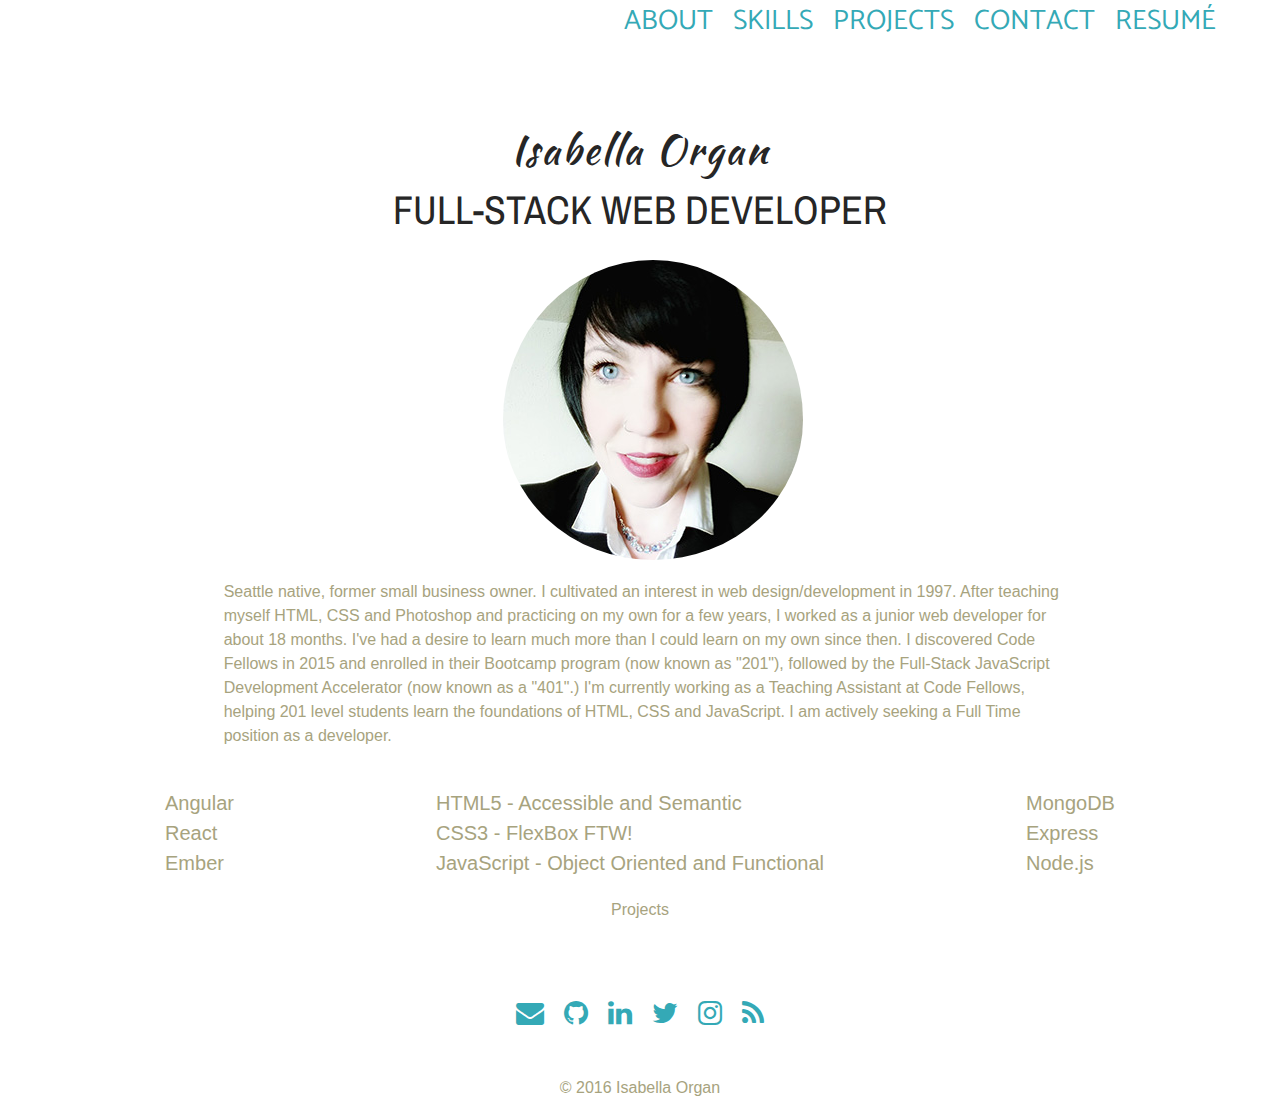
==== index.html @ a479542f "modify alignments and font sizes slightly" ====
<!DOCTYPE html>
<html>
  <head>
  	<meta charset="utf-8">
    <meta name="description" content="This is the portfolio website for Full-Stack Web Developer Isabella Organ. I work with static front-ends, frameworks and MVC architecture, object-oriented and functional javascript.">
    <meta name="robots" content="index, follow">
    <meta name="author" content="Isabella Organ">
    <meta name="viewport" content="width=device-width, initial-scale=1">
	  <title> Portfolio: Isabella Organ</title>
    <!-- My CSS -->
    <link rel="stylesheet" href="css/reset.css">
    <link rel="stylesheet" href="css/base.css">
    <!-- Google Fonts || Font Awesome -->
    <link rel="stylesheet" href="https://fonts.googleapis.com/css?family=Titillium+Web|Catamaran|Nobile|Archivo+Narrow|Kalam|Romanesco|Kaushan+Script|Condiment">
    <link rel="stylesheet" href="https://maxcdn.bootstrapcdn.com/font-awesome/4.5.0/css/font-awesome.min.css">
    <!-- jQuery -->
    <script src="https://ajax.googleapis.com/ajax/libs/jquery/1.11.3/jquery.min.js"></script>
    <!-- Favicon -->
    <link rel="icon" type="image/png" href="./img/favicon.png">
  </head>

  <body>
    <nav class="nav-bar">
      <div class="nav-list">
        <ul>
          <li><a href="#about" class="scroll-down">ABOUT</a></li>
          <li><a href="#skills" class="scroll-down">SKILLS</a></li>
          <li><a href="#projects" class="scroll-down">PROJECTS</a></li>
          <li><a href="#contact" class="scroll-down">CONTACT</a></li>
          <li><a href="resume.html" class="scroll-down">RESUMÉ</a></li>
        </ul>
      </div>
    </nav>

    <section class ="intro">
      <p>
        <header class="name">Isabella Organ</header>
        <header class="title">FULL-STACK WEB DEVELOPER</header>
      </p>
    </section>

    <section class="about"><a name="about"></a>
        <p><img class="hs-circle" src="img/isabella_organ12.15.jpeg" alt="Recent Photo of Isabella Organ, Full-Stack Web Developer" /></p>
        <p class="bio">
          Seattle native, former small business owner.
          I cultivated an interest in web design/development in 1997. After teaching myself
          HTML, CSS and Photoshop and practicing on my own for a few years, I worked as a
          junior web developer for about 18 months.
          I've had a desire to learn much more than I could learn on my own since then.
          I discovered Code Fellows in 2015 and enrolled in their Bootcamp program
          (now known as "201"), followed by the Full-Stack JavaScript Development Accelerator
          (now known as a "401".)
          I'm currently working as a Teaching Assistant at Code Fellows, helping 201 level students learn the foundations of HTML, CSS and JavaScript.
          I am actively seeking a Full Time position as a developer.
        </p>
    </section>

    <section class="skills">
      <span>
        Angular<br />
        React<br />
        Ember<br />
      </span>
      <span>
        HTML5 - Accessible and Semantic<br />
        CSS3 - FlexBox FTW!<br />
        JavaScript - Object Oriented and Functional<br />
      </span>
      <span>
        MongoDB<br />
        Express<br />
        Node.js<br />
      </span>
    </section>

    <section class="projects"><a id="projects">Projects</a>

    </section>
    <br /><br /><br />

    <section class="contact-info"><a id="contact"></a>
    <ul class="contact-info">
    <li><a class="icon-mail" href="mailto:isabellaorgan@gmail.com"><i class="fa fa-envelope"></i></a></li>
    <li><a class="icon-gh" href="https://github.com/isabellaorgan" class="icon-github"><i class="fa fa-github"></i></a></li>
    <li><a class="icon-linked" href="https://www.linkedin.com/in/isabellaorgan" class="icon-linkedin"><i class="fa fa-linkedin"></i></a></li>
    <li><a class="icon-twitter" href="https://twitter.com/IsabellaOrgan" class="icon-twitter"><i class="fa fa-twitter"></i></a></li>
    <li><a class="icon-insta" href="https://www.instagram.com/littlewords/" class="icon-insta"><i class="fa fa-instagram"></i></a></li>
    <li><a class="icon-blog" href="http://www.dirge.net" class="icon-insta"><i class="fa fa-rss"></i></a></li>
    </ul>
  </section>
  <footer>&copy; 2016 Isabella Organ</footer>
 </body>
</html>
---- css/base.css ----
body {
  width: 90%;
	margin: auto;
  /*background: url(../img/nyc-pana-2.jpg);
  background-repeat: no-repeat;
	background-color: #262626;*/
	color: #A7A37E;
	font-family: Arial, Helvetica, sans-serif;
	font-size: 16px;
	line-height: 1.5;
}

a:link {
	color: #34A9B6;
	text-decoration: none;
}
a:hover {
	color: #046380;
	text-decoration: underline;
}
a:visited {
	color: #002F2f;
}

/*Font Awesomeness*/
.fa-stack .fa-lg {
  margin-top: 30px;
}
.fa fa-desktop {
  color: #34A9B6;
}
.fa fa-terminal {
  color: #34A9B6;
}
.fa fa-database {
  color: #34A9B6;;
}
.icon-gh:hover,
.icon-gh:focus,
.icon-gh:active {
  color: #ccc;
}
.icon-insta:hover,
.icon-insta:focus,
.icon-insta:active {
  color: #ccc;
}
.icon-linked:hover,
.icon-linked:focus,
.icon-linked:active {
  color: #ccc;
}
.icon-mail:hover,
.icon-mail:focus,
.icon-mail:active {
  color: #ccc;
}
.icon-twitter:hover,
.icon-twitter:focus,
.icon-twitter:active {
  color: #ccc;
}
.icon-blog:hover,
.icon-blog:focus,
.icon-blog:active {
  color: #ccc;
}

/*Primary Style Elements*/
nav {
  display: flex;
  justify-content: flex-end;
  align-content: flex-end;
  width: 100%;
  height: 100px;
  background-color: none;
  padding: 0 10px 20px 10px;
  margin: auto;
}
ul {
  display: flex;
  align-self: center;
  flex-flow: wrap;
  color: #262626;
  font-family: 'Catamaran', sans-serif;
	font-size: 1.75em;
  background-color: inherit;
  margin: auto;
}
ul li {
  display: flex;
  align-self: center;
  list-style: none;
  background-color: inherit;
  margin: auto;
  padding: 0 10px 0 10px;
}
section {
text-align: center;
margin: auto;
}
p {
	height: 75%;
	width: 75%;
	margin: auto;;
	padding-left: 20px;
	text-align: left;
}
span {
  display: flex;
  align-self: center;
  text-align: left;
  margin: auto;
}
header {
  justify-content: center;
  align-content: center;
  margin: auto;
}
footer {
  text-align: center;
  margin: auto;
}
/*Intro Header content*/
.intro {
  margin: auto;
}
.name {
  display: flex;
  align-self: center;
  font-family: 'Kaushan Script', cursive;
  font-size: 2.5em;
  color: #262626;
  letter-spacing: 2px;
  margin: auto;
}
.title {
  display: flex;
  align-self: center;
  font-family: 'Archivo Narrow', sans-serif;
  font-size: 2.5em;
  color: #262626;
  margin: auto;
}
.about {
  display: flex;
  flex-flow: wrap;
  justify-content: center;
  align-content: center;
  border-radius: 25px;
  margin: auto;
  padding: 20px 20px 20px 20px;
  width: 97%;
  height: auto;
  /*background: #262626;*/
}
.hs-circle {
  border-radius: 50%;
  display: flex;
  justify-content: flex-start;
  margin: auto;
  padding: 0 0 20px 0;
}
.bio {
  display: flex;
  justify-content: flex-end;
  flex-flow: wrap;
  margin: auto;
  font-size: 1em;
  padding: 0 0 20px 0;
}
.skills {
  display: flex;
  justify-content: center;
  align-content: center;
  padding: 0 0 20px 0;
  margin: auto;
  font-size: 1.25em;
}

.contact-info {
  display: flex;
  justify-content: center;
  align-content: center;
  background-color: inherit;
  padding: 0 10px 20px 10px;
  margin: auto;
}

blockquote {
	padding-left: 1em;
	border-left: 3px solid #ccc;
	font-size:  1.5em;
	color: #34A9B6;
}

h1 {
	text-align: left;
	letter-spacing: 5px;
  font-size: 2.5em;
  color: #000000;
}
h2 {
	text-align: left;
  font-size: 1.75em;
  color: #000000;
}
h3 {
	font-weight: bold;
}
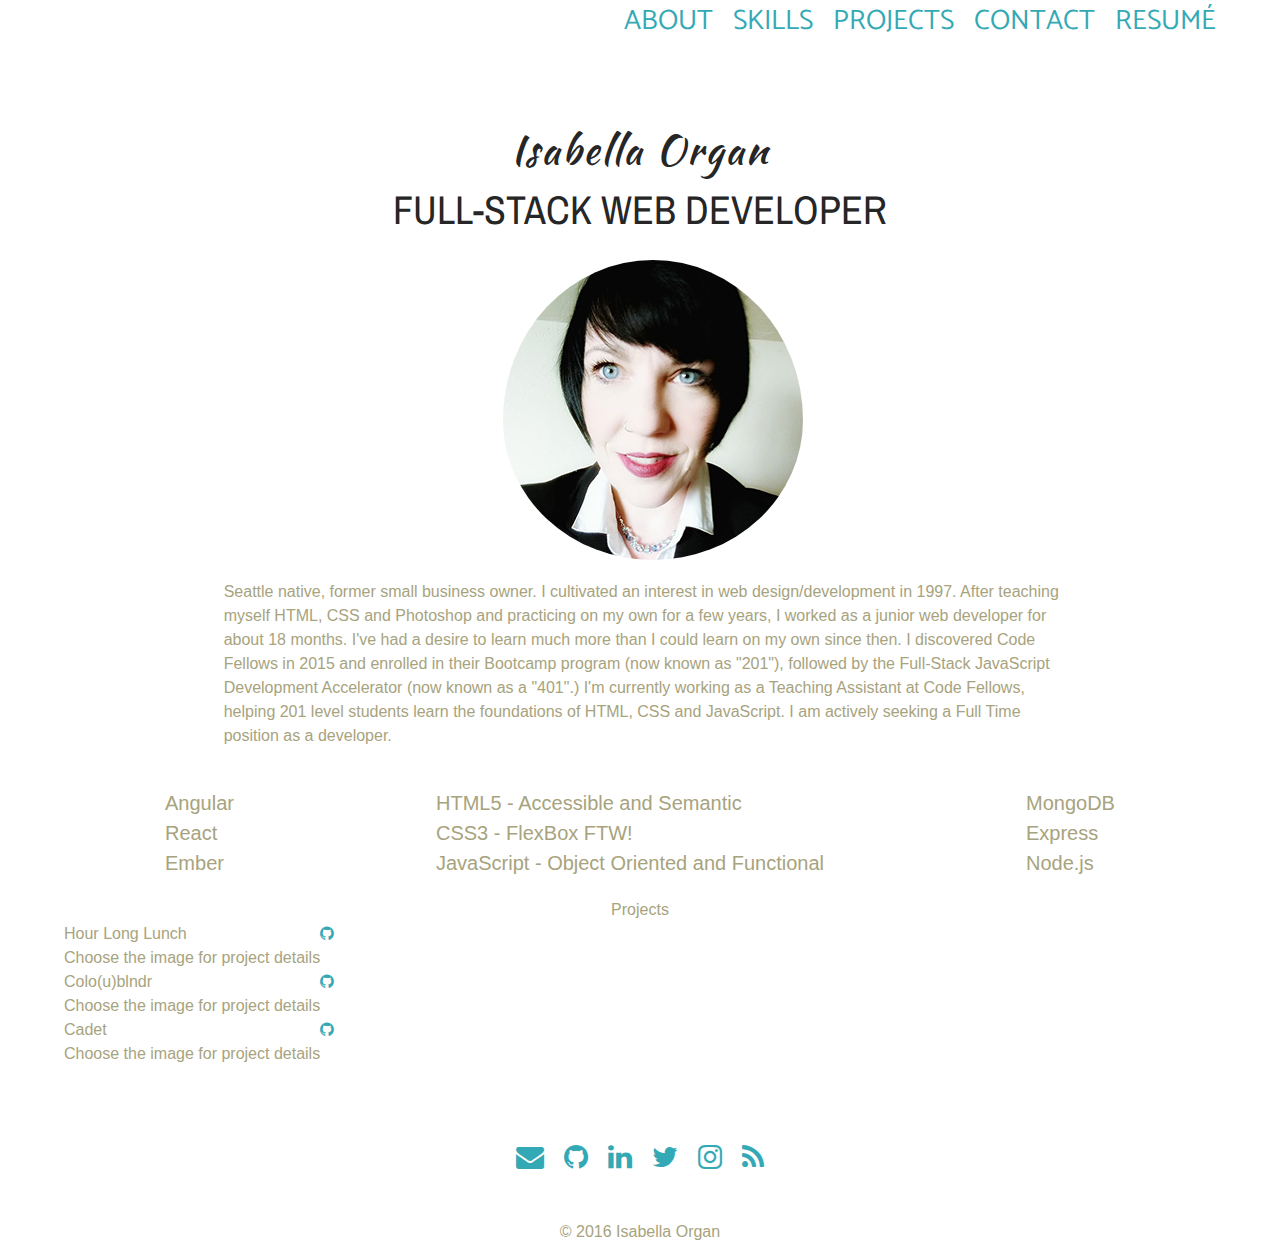
==== commit 582f6f69: "add projects page and css" ====
--- a/index.html
+++ b/index.html
@@ -74,7 +74,19 @@
     </section>
 
     <section class="projects"><a id="projects">Projects</a>
-
+      <span>Hour Long Lunch<br />
+      Choose the image for project details<br />
+      <a class="icon-gh" href="https://github.com/bentongreen/hour-long-lunch" class="icon-github"><i class="fa fa-github"></i></a>
+      <a class="icon-heroku" href="http://hour-long-lunch.herokuapp.com/" class="icon-heroku"><i class="fa fa-heroku"></i></a>
+    </span>
+      <span>Colo(u)blndr<br />
+      Choose the image for project details<br />
+      <a class="icon-gh" href="https://github.com/isabellaorgan/colourBlindr" class="icon-github"><i class="fa fa-github"></i></a>
+      <a class="icon-heroku" href="https://colourblindr.herokuapp.com/" class="icon-heroku"><i class="fa fa-heroku"></i></a></span>
+      <span>Cadet<br />
+      Choose the image for project details<br />
+      <a class="icon-gh" href="https://github.com/cf-lms/lms" class="icon-github"><i class="fa fa-github"></i></a>
+      <a class="icon-heroku" href="http://cadet-lms.herokuapp.com/" class="icon-heroku"><i class="fa fa-heroku"></i></a></span>
     </section>
     <br /><br /><br />
 
--- a/css/base.css
+++ b/css/base.css
@@ -142,6 +142,7 @@
   color: #262626;
   margin: auto;
 }
+/*Main content*/
 .about {
   display: flex;
   flex-flow: wrap;
@@ -177,7 +178,6 @@
   margin: auto;
   font-size: 1.25em;
 }
-
 .contact-info {
   display: flex;
   justify-content: center;
@@ -187,13 +187,13 @@
   margin: auto;
 }
 
+/*Additional Elements*/
 blockquote {
 	padding-left: 1em;
 	border-left: 3px solid #ccc;
 	font-size:  1.5em;
 	color: #34A9B6;
 }
-
 h1 {
 	text-align: left;
 	letter-spacing: 5px;
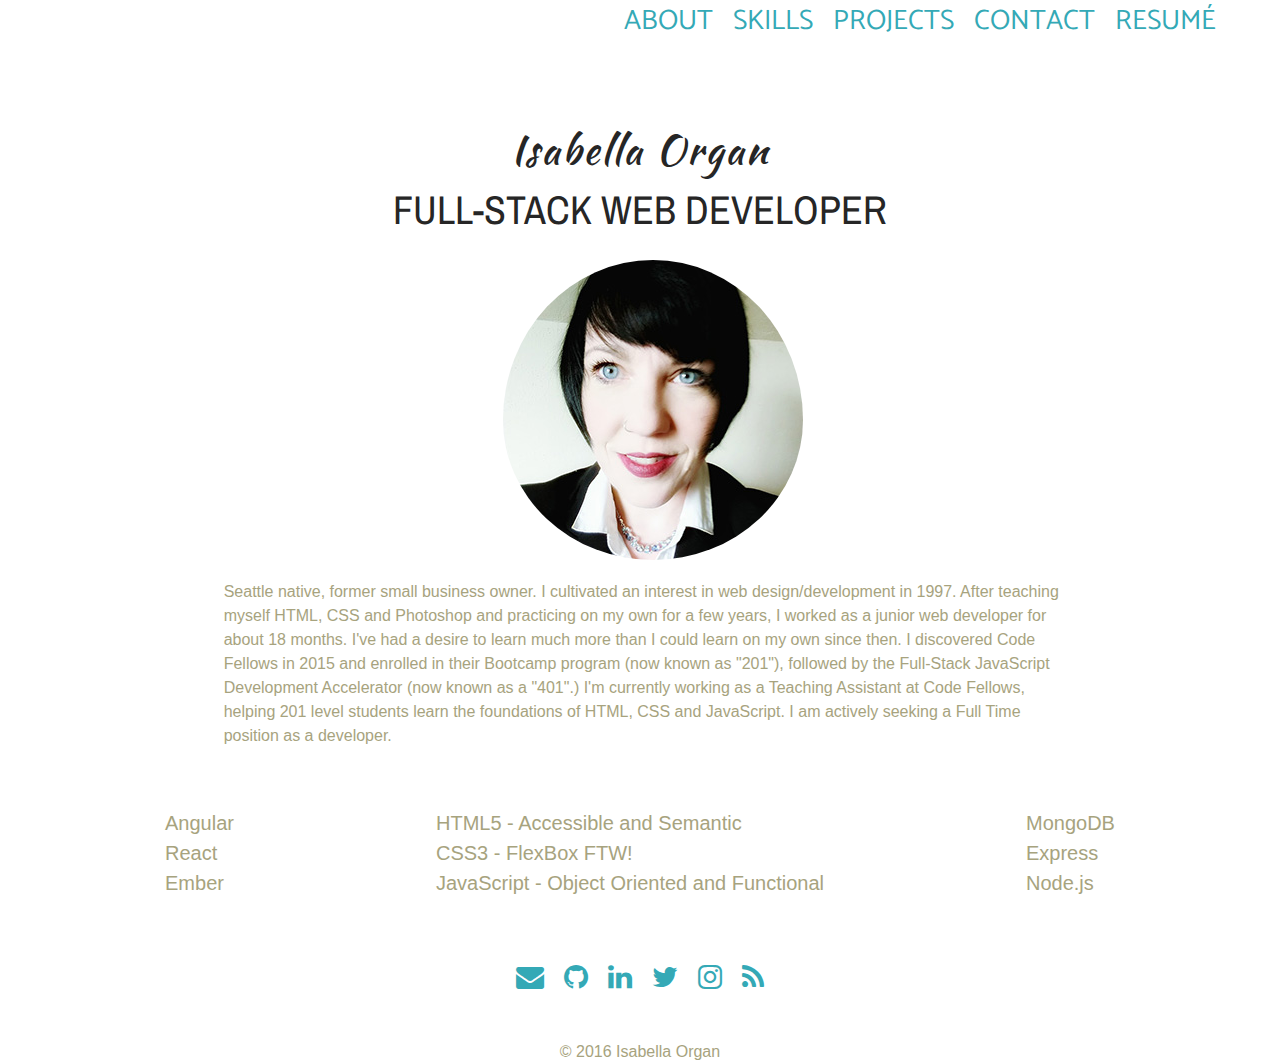
==== commit 896bacc8: "add projects content and resume" ====
--- a/index.html
+++ b/index.html
@@ -25,7 +25,7 @@
         <ul>
           <li><a href="#about" class="scroll-down">ABOUT</a></li>
           <li><a href="#skills" class="scroll-down">SKILLS</a></li>
-          <li><a href="#projects" class="scroll-down">PROJECTS</a></li>
+          <li><a href="projects.html" class="scroll-down">PROJECTS</a></li>
           <li><a href="#contact" class="scroll-down">CONTACT</a></li>
           <li><a href="resume.html" class="scroll-down">RESUMÉ</a></li>
         </ul>
@@ -40,7 +40,7 @@
     </section>
 
     <section class="about"><a name="about"></a>
-        <p><img class="hs-circle" src="img/isabella_organ12.15.jpeg" alt="Recent Photo of Isabella Organ, Full-Stack Web Developer" /></p>
+        <p><img class="img-circle" src="img/isabella_organ12.15.jpeg" alt="Recent Photo of Isabella Organ, Full-Stack Web Developer" /></p>
         <p class="bio">
           Seattle native, former small business owner.
           I cultivated an interest in web design/development in 1997. After teaching myself
@@ -55,7 +55,7 @@
         </p>
     </section>
 
-    <section class="skills">
+    <section class="skills"><a name="skills"></a>
       <span>
         Angular<br />
         React<br />
@@ -73,23 +73,6 @@
       </span>
     </section>
 
-    <section class="projects"><a id="projects">Projects</a>
-      <span>Hour Long Lunch<br />
-      Choose the image for project details<br />
-      <a class="icon-gh" href="https://github.com/bentongreen/hour-long-lunch" class="icon-github"><i class="fa fa-github"></i></a>
-      <a class="icon-heroku" href="http://hour-long-lunch.herokuapp.com/" class="icon-heroku"><i class="fa fa-heroku"></i></a>
-    </span>
-      <span>Colo(u)blndr<br />
-      Choose the image for project details<br />
-      <a class="icon-gh" href="https://github.com/isabellaorgan/colourBlindr" class="icon-github"><i class="fa fa-github"></i></a>
-      <a class="icon-heroku" href="https://colourblindr.herokuapp.com/" class="icon-heroku"><i class="fa fa-heroku"></i></a></span>
-      <span>Cadet<br />
-      Choose the image for project details<br />
-      <a class="icon-gh" href="https://github.com/cf-lms/lms" class="icon-github"><i class="fa fa-github"></i></a>
-      <a class="icon-heroku" href="http://cadet-lms.herokuapp.com/" class="icon-heroku"><i class="fa fa-heroku"></i></a></span>
-    </section>
-    <br /><br /><br />
-
     <section class="contact-info"><a id="contact"></a>
     <ul class="contact-info">
     <li><a class="icon-mail" href="mailto:isabellaorgan@gmail.com"><i class="fa fa-envelope"></i></a></li>
@@ -100,6 +83,8 @@
     <li><a class="icon-blog" href="http://www.dirge.net" class="icon-insta"><i class="fa fa-rss"></i></a></li>
     </ul>
   </section>
+
   <footer>&copy; 2016 Isabella Organ</footer>
+  
  </body>
 </html>
--- a/css/base.css
+++ b/css/base.css
@@ -1,13 +1,13 @@
 body {
   width: 90%;
-	margin: auto;
+  margin: auto;
   /*background: url(../img/nyc-pana-2.jpg);
   background-repeat: no-repeat;
-	background-color: #262626;*/
-	color: #A7A37E;
-	font-family: Arial, Helvetica, sans-serif;
-	font-size: 16px;
-	line-height: 1.5;
+  background-color: #262626;*/
+  color: #A7A37E;
+  font-family: Arial, Helvetica, sans-serif;
+  font-size: 16px;
+  line-height: 1.5;
 }
 
 a:link {
@@ -38,6 +38,11 @@
 .icon-gh:hover,
 .icon-gh:focus,
 .icon-gh:active {
+  color: #ccc;
+}
+.icon-heroku:hover,
+.icon-heroku:focus,
+.icon-heroku:active {
   color: #ccc;
 }
 .icon-insta:hover,
@@ -96,21 +101,23 @@
   padding: 0 10px 0 10px;
 }
 section {
-text-align: center;
-margin: auto;
+  text-align: center;
 }
 p {
-	height: 75%;
-	width: 75%;
-	margin: auto;;
-	padding-left: 20px;
-	text-align: left;
+  height: 75%;
+  width: 75%;
+  margin: auto;
+  padding-left: 20px;
+  text-align: left;
 }
 span {
   display: flex;
   align-self: center;
   text-align: left;
   margin: auto;
+}
+div {
+  text-align: center;
 }
 header {
   justify-content: center;
@@ -155,7 +162,7 @@
   height: auto;
   /*background: #262626;*/
 }
-.hs-circle {
+.img-circle {
   border-radius: 50%;
   display: flex;
   justify-content: flex-start;
@@ -174,7 +181,7 @@
   display: flex;
   justify-content: center;
   align-content: center;
-  padding: 0 0 20px 0;
+  padding: 20px 0 20px 0;
   margin: auto;
   font-size: 1.25em;
 }
@@ -183,7 +190,7 @@
   justify-content: center;
   align-content: center;
   background-color: inherit;
-  padding: 0 10px 20px 10px;
+  padding: 20px 10px 20px 10px;
   margin: auto;
 }
 
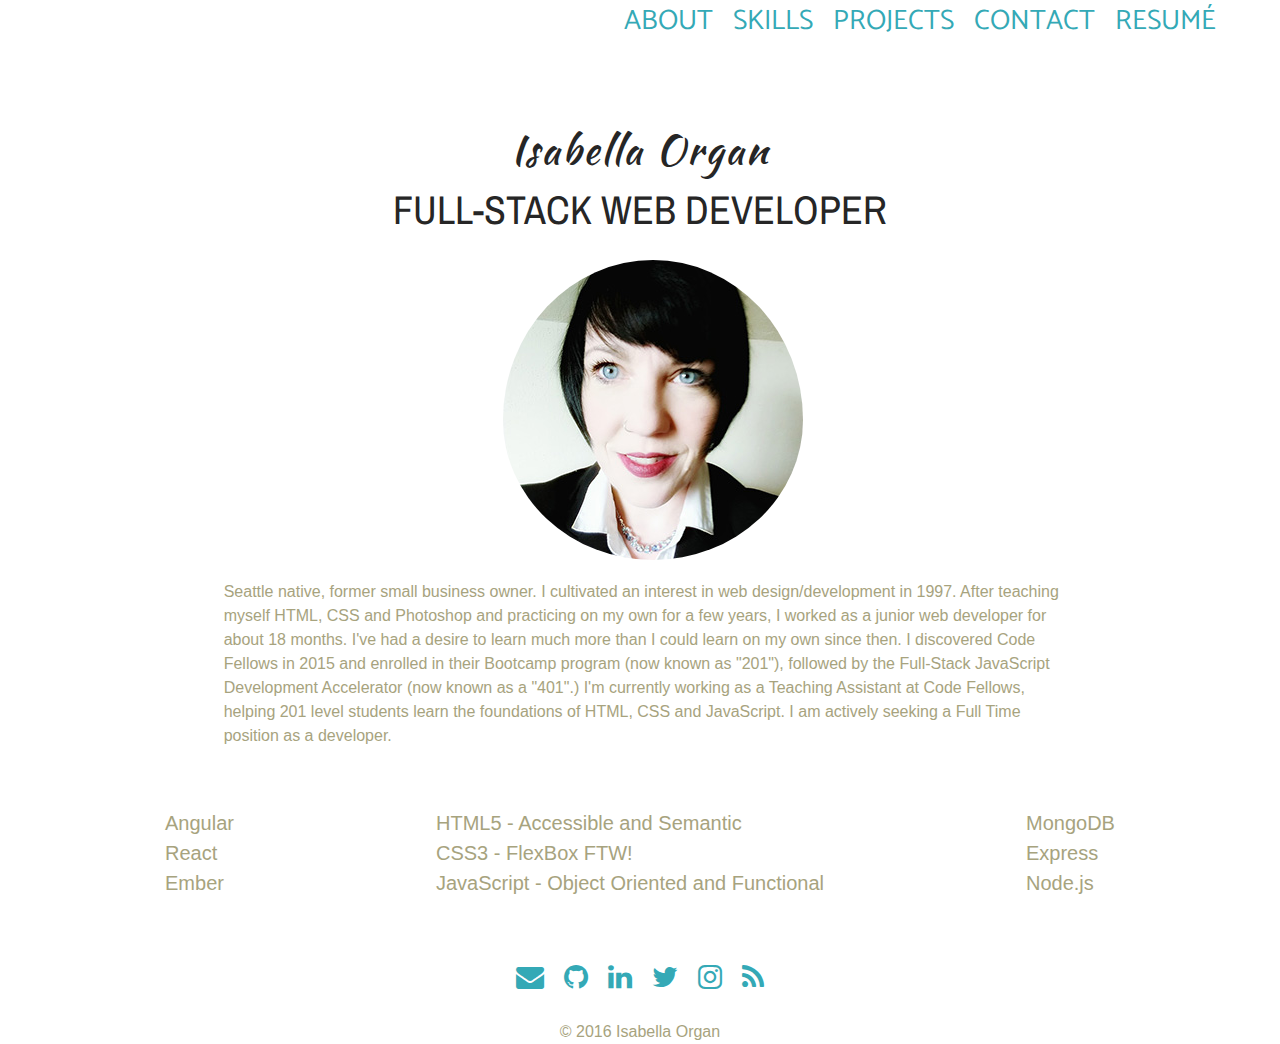
==== commit c37a8d06: "add FA link to resume for contact info" ====
--- a/index.html
+++ b/index.html
@@ -82,9 +82,9 @@
     <li><a class="icon-insta" href="https://www.instagram.com/littlewords/" class="icon-insta"><i class="fa fa-instagram"></i></a></li>
     <li><a class="icon-blog" href="http://www.dirge.net" class="icon-insta"><i class="fa fa-rss"></i></a></li>
     </ul>
-  </section>
+    </section>
 
   <footer>&copy; 2016 Isabella Organ</footer>
-  
+
  </body>
 </html>
--- a/css/base.css
+++ b/css/base.css
@@ -190,7 +190,7 @@
   justify-content: center;
   align-content: center;
   background-color: inherit;
-  padding: 20px 10px 20px 10px;
+  padding: 20px 10px 10px 10px;
   margin: auto;
 }
 
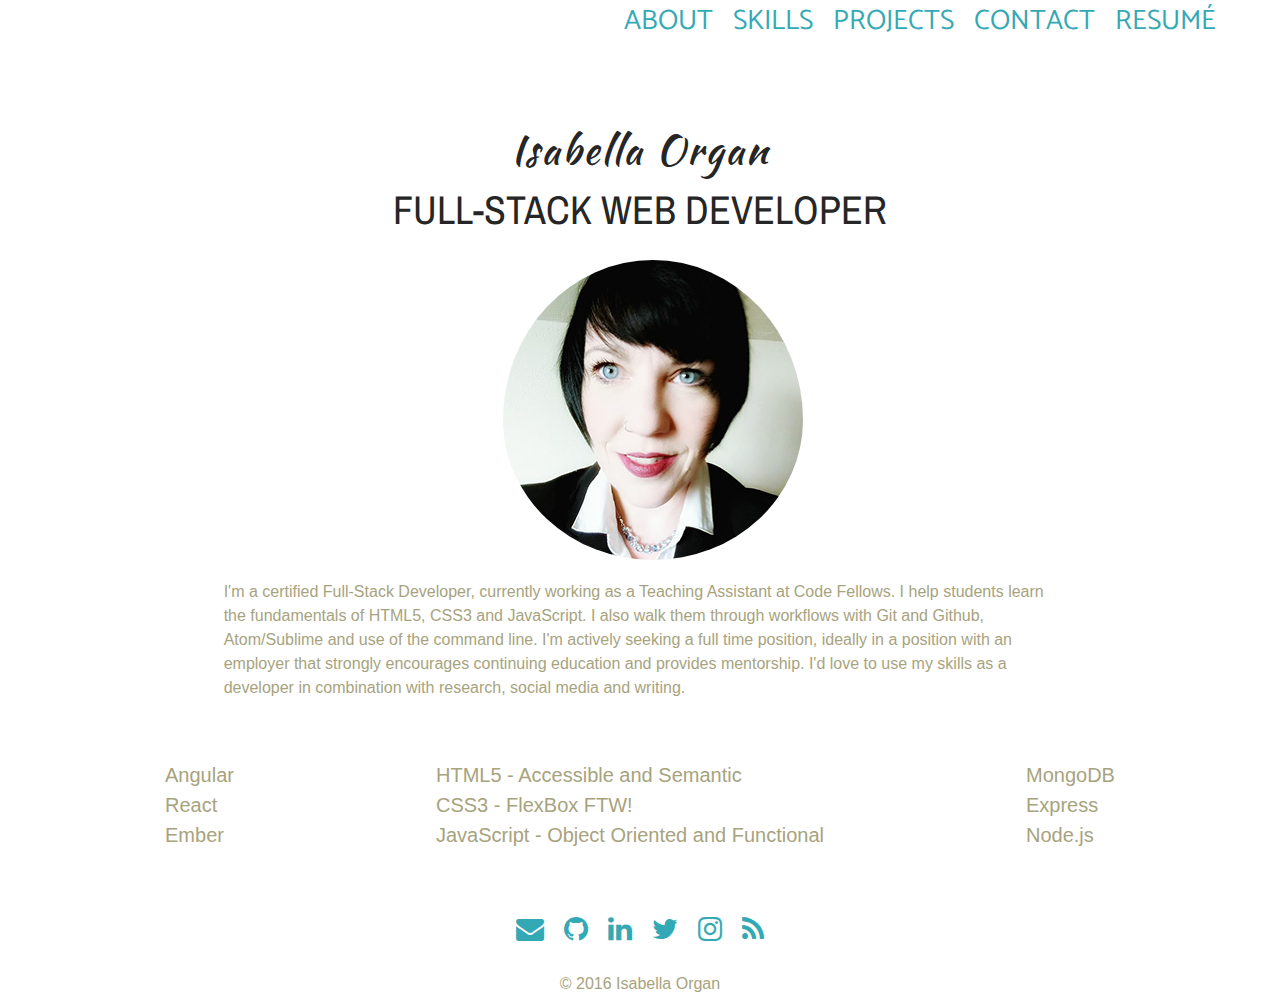
==== commit d3aa4d60: "update bio info" ====
--- a/index.html
+++ b/index.html
@@ -42,16 +42,9 @@
     <section class="about"><a name="about"></a>
         <p><img class="img-circle" src="img/isabella_organ12.15.jpeg" alt="Recent Photo of Isabella Organ, Full-Stack Web Developer" /></p>
         <p class="bio">
-          Seattle native, former small business owner.
-          I cultivated an interest in web design/development in 1997. After teaching myself
-          HTML, CSS and Photoshop and practicing on my own for a few years, I worked as a
-          junior web developer for about 18 months.
-          I've had a desire to learn much more than I could learn on my own since then.
-          I discovered Code Fellows in 2015 and enrolled in their Bootcamp program
-          (now known as "201"), followed by the Full-Stack JavaScript Development Accelerator
-          (now known as a "401".)
-          I'm currently working as a Teaching Assistant at Code Fellows, helping 201 level students learn the foundations of HTML, CSS and JavaScript.
-          I am actively seeking a Full Time position as a developer.
+          I'm a certified Full-Stack Developer, currently working as a Teaching Assistant at Code Fellows. I help students learn the fundamentals of HTML5, CSS3 and JavaScript. I also walk them through workflows with Git and Github, Atom/Sublime and use of the command line.
+          I'm actively seeking a full time position, ideally in a position with an employer that strongly encourages continuing education and provides mentorship.
+          I'd love to use my skills as a developer in combination with research, social media and writing.
         </p>
     </section>
 
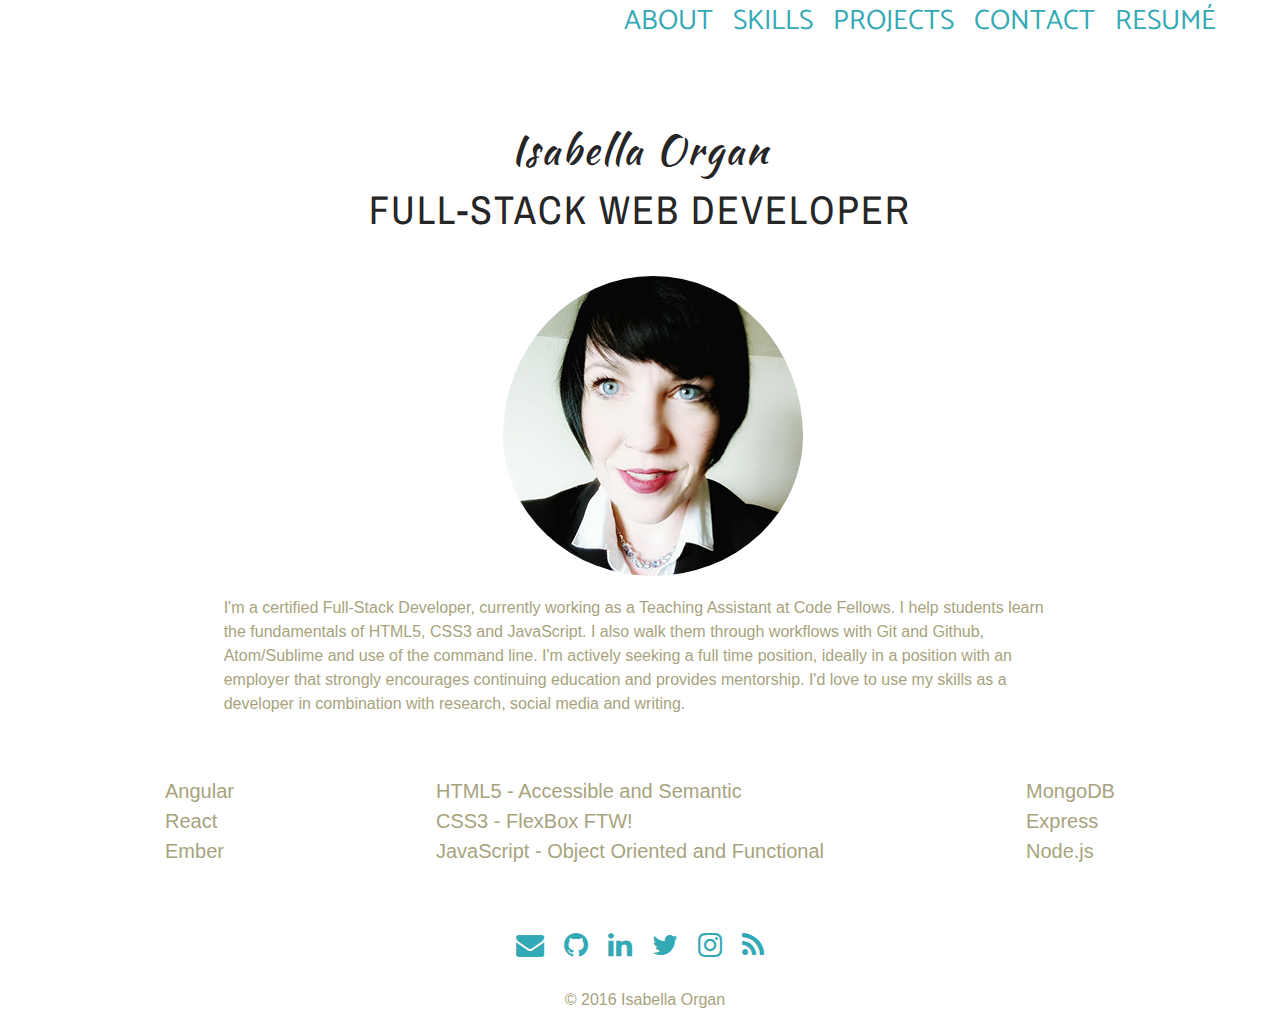
==== commit 80792f18: "consolidate css to streamline files" ====
--- a/index.html
+++ b/index.html
@@ -27,20 +27,20 @@
           <li><a href="#skills" class="scroll-down">SKILLS</a></li>
           <li><a href="projects.html" class="scroll-down">PROJECTS</a></li>
           <li><a href="#contact" class="scroll-down">CONTACT</a></li>
-          <li><a href="resume.html" class="scroll-down">RESUMÉ</a></li>
+          <li><a href="isabellaorgan-resume.pdf" class="scroll-down">RESUMÉ</a></li>
         </ul>
       </div>
     </nav>
 
     <section class ="intro">
-      <p>
+      <p class="content">
         <header class="name">Isabella Organ</header>
         <header class="title">FULL-STACK WEB DEVELOPER</header>
       </p>
     </section>
 
     <section class="about"><a name="about"></a>
-        <p><img class="img-circle" src="img/isabella_organ12.15.jpeg" alt="Recent Photo of Isabella Organ, Full-Stack Web Developer" /></p>
+        <p class="content"> <img class="img-circle" src="img/isabella_organ12.15.jpeg" alt="Recent Photo of Isabella Organ, Full-Stack Web Developer" /></p>
         <p class="bio">
           I'm a certified Full-Stack Developer, currently working as a Teaching Assistant at Code Fellows. I help students learn the fundamentals of HTML5, CSS3 and JavaScript. I also walk them through workflows with Git and Github, Atom/Sublime and use of the command line.
           I'm actively seeking a full time position, ideally in a position with an employer that strongly encourages continuing education and provides mentorship.
@@ -73,7 +73,7 @@
     <li><a class="icon-linked" href="https://www.linkedin.com/in/isabellaorgan" class="icon-linkedin"><i class="fa fa-linkedin"></i></a></li>
     <li><a class="icon-twitter" href="https://twitter.com/IsabellaOrgan" class="icon-twitter"><i class="fa fa-twitter"></i></a></li>
     <li><a class="icon-insta" href="https://www.instagram.com/littlewords/" class="icon-insta"><i class="fa fa-instagram"></i></a></li>
-    <li><a class="icon-blog" href="http://www.dirge.net" class="icon-insta"><i class="fa fa-rss"></i></a></li>
+    <li><a class="icon-blog" href="http://www.dirge.net" class="icon-blog"><i class="fa fa-rss"></i></a></li>
     </ul>
     </section>
 
--- a/css/base.css
+++ b/css/base.css
@@ -40,11 +40,6 @@
 .icon-gh:active {
   color: #ccc;
 }
-.icon-heroku:hover,
-.icon-heroku:focus,
-.icon-heroku:active {
-  color: #ccc;
-}
 .icon-insta:hover,
 .icon-insta:focus,
 .icon-insta:active {
@@ -78,7 +73,7 @@
   align-content: flex-end;
   width: 100%;
   height: 100px;
-  background-color: none;
+  background-color: inherit;
   padding: 0 10px 20px 10px;
   margin: auto;
 }
@@ -103,38 +98,56 @@
 section {
   text-align: center;
 }
+span {
+  display: flex;
+  align-self: center;
+  text-align: left;
+  margin: auto;
+}
 p {
+	height: 75%;
+	width: 75%;
+	text-align: left;
+}
+div {
+  text-align: center;
+}
+header {
+  justify-content: center;
+  align-content: center;
+  margin: auto;
+  font-family: 'Kaushan Script', cursive;
+  font-size: 2.5em;
+  color: #262626;
+  letter-spacing: 2px;
+}
+h2 {
+	text-align: left;
+  font-size: 1.75em;
+  color: #000000;
+}
+footer {
+  text-align: center;
+  margin: auto;
+  padding: 0 0 0 10px;
+}
+
+/*Intro Header content*/
+.content {
   height: 75%;
   width: 75%;
   margin: auto;
   padding-left: 20px;
   text-align: left;
 }
-span {
-  display: flex;
-  align-self: center;
-  text-align: left;
-  margin: auto;
-}
-div {
-  text-align: center;
-}
-header {
-  justify-content: center;
-  align-content: center;
-  margin: auto;
-}
-footer {
-  text-align: center;
-  margin: auto;
-}
-/*Intro Header content*/
 .intro {
   margin: auto;
 }
 .name {
   display: flex;
   align-self: center;
+  justify-content: center;
+  align-content: center;
   font-family: 'Kaushan Script', cursive;
   font-size: 2.5em;
   color: #262626;
@@ -144,6 +157,8 @@
 .title {
   display: flex;
   align-self: center;
+  justify-content: center;
+  align-content: center;
   font-family: 'Archivo Narrow', sans-serif;
   font-size: 2.5em;
   color: #262626;
@@ -193,25 +208,18 @@
   padding: 20px 10px 10px 10px;
   margin: auto;
 }
-
-/*Additional Elements*/
-blockquote {
-	padding-left: 1em;
-	border-left: 3px solid #ccc;
-	font-size:  1.5em;
-	color: #34A9B6;
-}
-h1 {
-	text-align: left;
-	letter-spacing: 5px;
-  font-size: 2.5em;
-  color: #000000;
-}
-h2 {
-	text-align: left;
-  font-size: 1.75em;
-  color: #000000;
-}
-h3 {
-	font-weight: bold;
-}
+/*Project content*/
+.project {
+  text-align: left;
+  padding: 0 0 20px 0;
+}
+
+/*Contact content*/
+.contact-info {
+  display: flex;
+  justify-content: center;
+  align-content: center;
+  background-color: inherit;
+  padding: 20px 10px 10px 10px;
+  margin: auto;
+}
